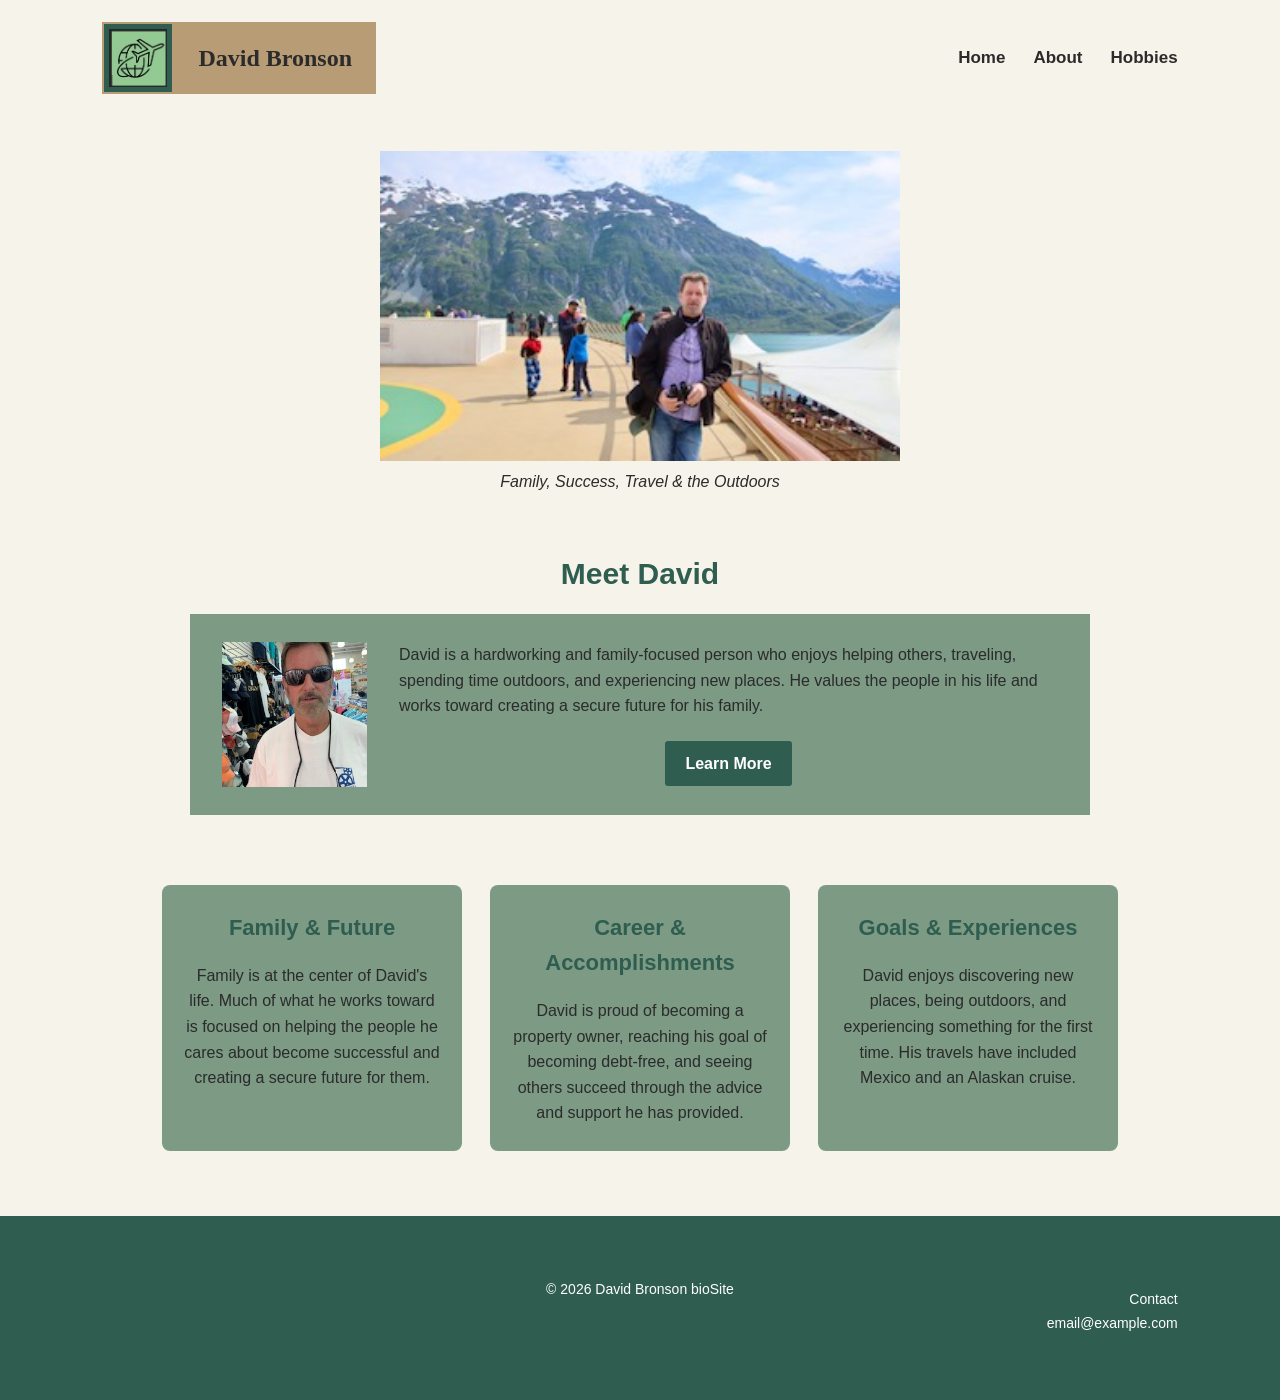
==== index.html @ 155d713a "Module 6.3 bioSite development" ====
<!--
    Wendy Bronson
    09/09/2026
    Assignment 6.3: bioSite Development
-->

<!DOCTYPE html>
<html lang="en">

<head>
    <meta charset="UTF-8">
    <meta name="viewport" content="width=device-width, initial-scale=1.0">
    <title>David Bronson bioSite</title>
    <link rel="stylesheet" href="site.css">
</head>

<body>

    <header>

       <div class="brand">

            <div class="logo-box">
                <img src="images/Logo.jpg"
                     alt="David Bronson bioSite logo"
                     class="logo-img">
            </div>

            <div class="brand-name">
                David Bronson
            </div>

        </div>


        <nav>
            <a href="index.html">Home</a>
            <a href="about.html">About</a>
            <a href="hobbies.html">Hobbies</a>
        </nav>

    </header>

    <main>

        <!-- Hero Section -->
        <section class="hero">

            <figure>
                <img src="images/dave-alaska-cruise.jpg"
                     alt="David Bronson on an Alaska cruise">

                <figcaption>
                    Family, Success, Travel &amp; the Outdoors
                </figcaption>
            </figure>

        </section>

        <!-- Meet David Section -->
        <section class="meet-david">

            <h2>Meet David</h2>

            <div class="meet-card">

                <img src="images/dave-portrait.jpeg"
                     alt="Portrait of David Bronson">

                <div class="meet-text">

                    <p>
                        David is a hardworking and family-focused person who
                        enjoys helping others, traveling, spending time outdoors,
                        and experiencing new places. He values the people in his
                        life and works toward creating a secure future for his
                        family.
                    </p>

                    <a class="button" href="about.html">Learn More</a>

                </div>

            </div>

        </section>

        <!-- Highlight Cards -->
        <section class="highlights">

            <div class="card">

                <h3>Family &amp; Future</h3>

                <p>
                    Family is at the center of David's life. Much of what he
                    works toward is focused on helping the people he cares about
                    become successful and creating a secure future for them.
                </p>

            </div>

            <div class="card">

                <h3>Career &amp; Accomplishments</h3>

                <p>
                    David is proud of becoming a property owner, reaching his
                    goal of becoming debt-free, and seeing others succeed through
                    the advice and support he has provided.
                </p>

            </div>

            <div class="card">

                <h3>Goals &amp; Experiences</h3>

                <p>
                    David enjoys discovering new places, being outdoors, and
                    experiencing something for the first time. His travels have
                    included Mexico and an Alaskan cruise.
                </p>

            </div>

        </section>

    </main>

    <!-- Footer -->
    <footer>

        <div class="footer-content">

            <p>&copy; 2026 David Bronson bioSite</p>

            <div class="contact">
                <p>Contact</p>
                <p>email@example.com</p>
            </div>

        </div>

    </footer>

</body>

</html></html>
---- site.css ----
/*
    Wendy Bronson
    09/09/2026
    Assignment 6.3: bioSite Development
*/

/* =========================
   General Page Styles
   ========================= */

body {
    margin: 0;
    font-family: Arial, Helvetica, sans-serif;
    font-size: 16px;
    line-height: 1.6;
    background-color: #F6F3EA;
    color: #2B2B2B;
}

/* =========================
   Headings and Text
   ========================= */

h1 {
    font-family: Georgia, "Times New Roman", serif;
    font-size: 44px;
    font-weight: bold;
    color: #2F5D50;
    margin: 0;
}

h2 {
    font-family: Arial, Helvetica, sans-serif;
    font-size: 30px;
    font-weight: bold;
    color: #2F5D50;
}

h3 {
    font-family: Arial, Helvetica, sans-serif;
    font-size: 22px;
    font-weight: bold;
    color: #2F5D50;
}

p {
    font-family: Arial, Helvetica, sans-serif;
    font-size: 16px;
    color: #2B2B2B;
}

/* =========================
   Header
   ========================= */

header {
    width: 84%;
    max-width: 1200px;
    margin: 0 auto;
    padding: 22px 0;
    display: flex;
    justify-content: space-between;
    align-items: center;
}

/* =========================
   Brand and Logo
   ========================= */

.brand {
    display: flex;
    align-items: center;
}

.logo-box {
    width: 72px;
    height: 72px;
    background-color: #2F5D50;
    border: 2px solid #B79C76;
    display: flex;
    align-items: center;
    justify-content: center;
    box-sizing: border-box;
}

.logo-img {
    width: 58px;
    height: 58px;
    object-fit: contain;
}

.brand-name {
    height: 72px;
    padding: 0 24px;
    background-color: #B79C76;
    color: #2B2B2B;
    font-family: Georgia, "Times New Roman", serif;
    font-size: 24px;
    font-weight: bold;
    display: flex;
    align-items: center;
    box-sizing: border-box;
}

/* =========================
   Navigation
   ========================= */

nav {
    display: flex;
    align-items: center;
}

nav a {
    font-family: Arial, Helvetica, sans-serif;
    font-size: 17px;
    font-weight: bold;
    color: #2B2B2B;
    text-decoration: none;
    margin-left: 28px;
}

nav a:hover {
    color: #2F5D50;
    text-decoration: underline;
}

/* =========================
   Main Content
   ========================= */

main {
    width: 84%;
    max-width: 1100px;
    margin: 35px auto 0;
}

/* =========================
   Hero Section
   ========================= */

.hero {
    text-align: center;
    margin-bottom: 55px;
}

.hero figure {
    margin: 0 auto;
}

.hero img {
    width: 520px;
    max-width: 100%;
    height: 310px;
    object-fit: cover;
    display: block;
    margin: 0 auto;
}

.hero figcaption {
    margin-top: 8px;
    font-family: Arial, Helvetica, sans-serif;
    font-size: 16px;
    font-style: italic;
    color: #2B2B2B;
}

/* =========================
   Meet David Section
   ========================= */

.meet-david {
    text-align: center;
    margin-bottom: 70px;
}

.meet-david h2 {
    margin-bottom: 16px;
}

.meet-card {
    max-width: 900px;
    margin: 0 auto;
    padding: 28px 32px;
    background-color: #7C9A84;
    display: flex;
    align-items: center;
    gap: 32px;
    box-sizing: border-box;
}

.meet-card img {
    width: 145px;
    height: 145px;
    object-fit: cover;
    flex-shrink: 0;
}

.meet-text {
    flex: 1;
    text-align: left;
}

.meet-text p {
    margin: 0;
}

.meet-text .button {
    display: table;
    margin: 22px auto 0;
}

/* =========================
   Highlight Cards
   ========================= */

.highlights {
    display: flex;
    justify-content: center;
    align-items: stretch;
    gap: 28px;
    margin-bottom: 65px;
}

.card {
    background-color: #7C9A84;
    padding: 25px 22px;
    border-radius: 8px;
    box-sizing: border-box;
}

.highlights .card {
    flex: 1;
    max-width: 300px;
    min-height: 230px;
    text-align: center;
}

.highlights h3 {
    margin-top: 0;
    margin-bottom: 18px;
}

.card p {
    margin-bottom: 0;
}

/* =========================
   Buttons
   ========================= */

.button {
    display: inline-block;
    background-color: #2F5D50;
    color: white;
    padding: 10px 20px;
    text-decoration: none;
    font-family: Arial, Helvetica, sans-serif;
    font-size: 16px;
    font-weight: bold;
    border-radius: 3px;
}

.button:hover {
    background-color: #B79C76;
    color: #2B2B2B;
}

/* =========================
   General Images
   ========================= */

img {
    max-width: 100%;
    height: auto;
}

figure {
    text-align: center;
}

/* =========================
   Footer
   ========================= */

footer {
    background-color: #2F5D50;
    color: white;
    margin-top: 55px;
    padding: 32px 8%;
}

.footer-content {
    position: relative;
    max-width: 1100px;
    min-height: 90px;
    margin: 0 auto;
    text-align: center;
}

.footer-content > p {
    color: white;
    margin: 30px 0 0;
    font-size: 14px;
}

.contact {
    position: absolute;
    top: 8px;
    right: 0;
    text-align: right;
}

.contact p {
    margin: 2px 0;
    color: white;
    font-size: 14px;
}
/* =========================
   About Page
   ========================= */

.about-intro {
    text-align: center;
    margin-bottom: 40px;
}

.about-portrait {
    width: 280px;
    height: 350px;
    object-fit: cover;
}

.about-story {
    margin-bottom: 50px;
}

.about-story h2 {
    text-align: center;
}

.about-story .card {
    max-width: 950px;
    margin: 0 auto;
}

.personal-highlight {
    text-align: center;
    margin-bottom: 60px;
}
/* =========================
   About Page
   ========================= */

.about-intro {
    text-align: center;
    margin-bottom: 45px;
}

.about-intro h2 {
    margin-bottom: 20px;
}

.about-portrait {
    width: 280px;
    height: 350px;
    object-fit: cover;
}

.about-intro figcaption {
    margin-top: 8px;
    font-size: 16px;
    font-style: italic;
}

.about-story {
    margin-bottom: 55px;
}

.about-story h2 {
    text-align: center;
}

.about-story .card {
    margin-bottom: 18px;
    
}

.about-story .card p:first-child {
    margin-top: 0;
}

.about-story .card p:last-child {
    margin-bottom: 0;
}

.personal-highlight {
    text-align: center;
    margin-bottom: 70px;
}

.personal-highlight .card {
    max-width: 650px;
    margin: 0 auto;
    padding: 28px;
}


/* =========================
   Hobbies Page
   ========================= */

.hobbies-intro {
    text-align: center;
    margin-bottom: 50px;
}

.hobbies-intro p {
    max-width: 750px;
    margin: 0 auto;
}

.hobby-section {
    display: flex;
    align-items: center;
    gap: 50px;
    margin-bottom: 60px;
}

.hobby-section.reverse {
    flex-direction: row-reverse;
}

.hobby-image,
.hobby-text {
    flex: 1;
}

.hobby-image img {
    width: 100%;
    max-width: 420px;
    height: 300px;
    object-fit: cover;
}

.hobby-text {
    text-align: left;
}

.hobby-text h3 {
    margin-top: 0;
}
/* =========================
   Responsive Layout
   ========================= */

@media screen and (max-width: 768px) {

    header {
        width: 90%;
        flex-direction: column;
        gap: 20px;
        text-align: center;
    }

    .brand {
        justify-content: center;
    }

    nav {
        justify-content: center;
        flex-wrap: wrap;
    }

    nav a {
        margin: 5px 12px;
    }

    main {
        width: 90%;
    }

    .hero img {
        width: 100%;
        height: auto;
    }

    .meet-card {
        flex-direction: column;
        text-align: center;
    }

    .meet-text {
        text-align: center;
    }

    .highlights {
        flex-direction: column;
        align-items: center;
    }

    .highlights .card {
        width: 100%;
        max-width: 500px;
    }

    /* About page */
    .about-portrait {
        width: 100%;
        max-width: 280px;
        height: auto;
    }

    /* Hobbies page */
    .hobby-section,
    .hobby-section.reverse {
        flex-direction: column;
    }

    .hobby-text {
        text-align: center;
    }

    .contact {
        position: static;
        margin-top: 18px;
        text-align: center;
    }

    .footer-content > p {
        margin-top: 10px;
    }
}
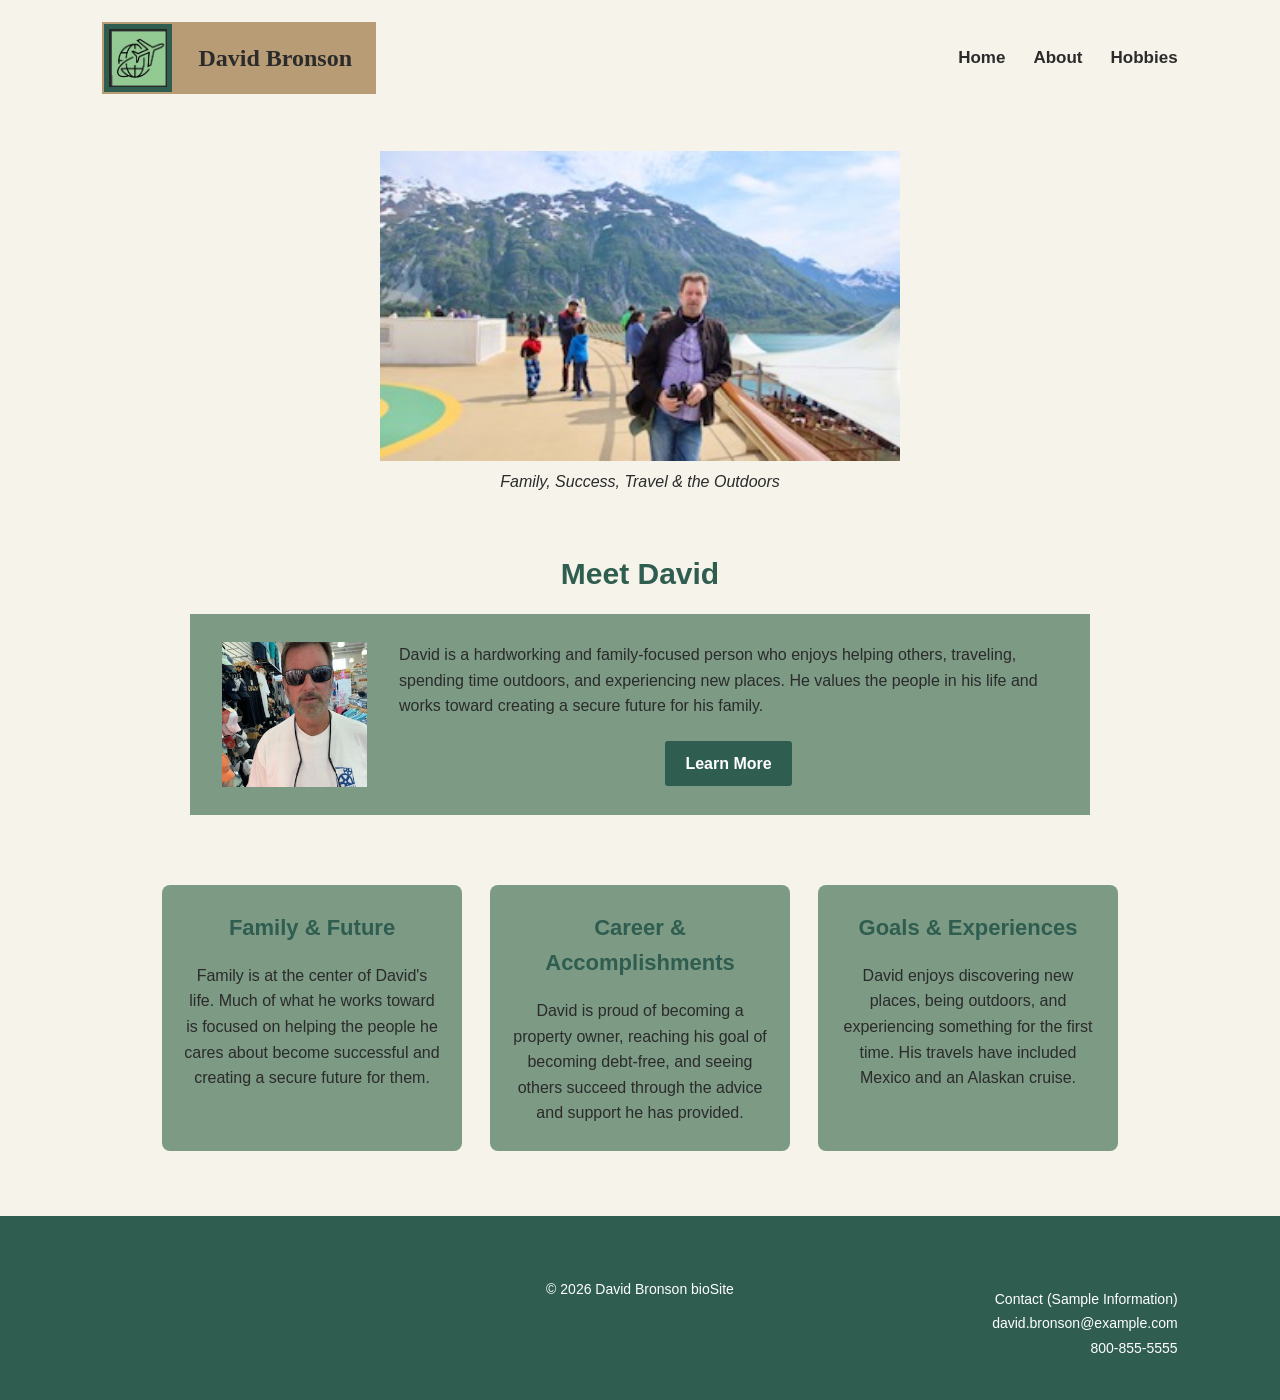
==== commit bc21dec5: "Biosite commit for contact and website link" ====
--- a/index.html
+++ b/index.html
@@ -1,7 +1,7 @@
 <!--
     Wendy Bronson
-    09/09/2026
-    Assignment 6.3: bioSite Development
+    September 15, 2026
+    bioSite: Development and GitHub Pages Deployment
 -->
 
 <!DOCTYPE html>
@@ -18,7 +18,7 @@
 
     <header>
 
-       <div class="brand">
+        <div class="brand">
 
             <div class="logo-box">
                 <img src="images/Logo.jpg"
@@ -26,12 +26,11 @@
                      class="logo-img">
             </div>
 
-            <div class="brand-name">
+            <h1 class="brand-name">
                 David Bronson
-            </div>
+            </h1>
 
         </div>
-
 
         <nav>
             <a href="index.html">Home</a>
@@ -43,8 +42,8 @@
 
     <main>
 
-        <!-- Hero Section -->
-        <section class="hero">
+        <!-- Hero Area -->
+        <div class="hero">
 
             <figure>
                 <img src="images/dave-alaska-cruise.jpg"
@@ -55,7 +54,7 @@
                 </figcaption>
             </figure>
 
-        </section>
+        </div>
 
         <!-- Meet David Section -->
         <section class="meet-david">
@@ -87,6 +86,8 @@
 
         <!-- Highlight Cards -->
         <section class="highlights">
+
+            <h2 class="visually-hidden">David's Highlights</h2>
 
             <div class="card">
 
@@ -128,7 +129,6 @@
 
     </main>
 
-    <!-- Footer -->
     <footer>
 
         <div class="footer-content">
@@ -136,8 +136,9 @@
             <p>&copy; 2026 David Bronson bioSite</p>
 
             <div class="contact">
-                <p>Contact</p>
-                <p>email@example.com</p>
+                <p>Contact (Sample Information)</p>
+                <p>david.bronson@example.com</p>
+                <p>800-855-5555</p>
             </div>
 
         </div>
@@ -146,4 +147,4 @@
 
 </body>
 
-</html></html>+</html>
--- a/site.css
+++ b/site.css
@@ -1,7 +1,7 @@
 /*
     Wendy Bronson
-    09/09/2026
-    Assignment 6.3: bioSite Development
+    September 15, 2026
+    bioSite: Development and GitHub Pages Deployment
 */
 
 /* =========================
@@ -244,6 +244,18 @@
 .card p {
     margin-bottom: 0;
 }
+.visually-hidden {
+    position: absolute;
+    width: 1px;
+    height: 1px;
+    padding: 0;
+    margin: -1px;
+    overflow: hidden;
+    clip: rect(0, 0, 0, 0);
+    white-space: nowrap;
+    border: 0;
+}
+
 
 /* =========================
    Buttons
@@ -382,8 +394,8 @@
 }
 
 .about-story .card {
-    margin-bottom: 18px;
-    
+    max-width: 950px;
+    margin: 0 auto 18px;
 }
 
 .about-story .card p:first-child {
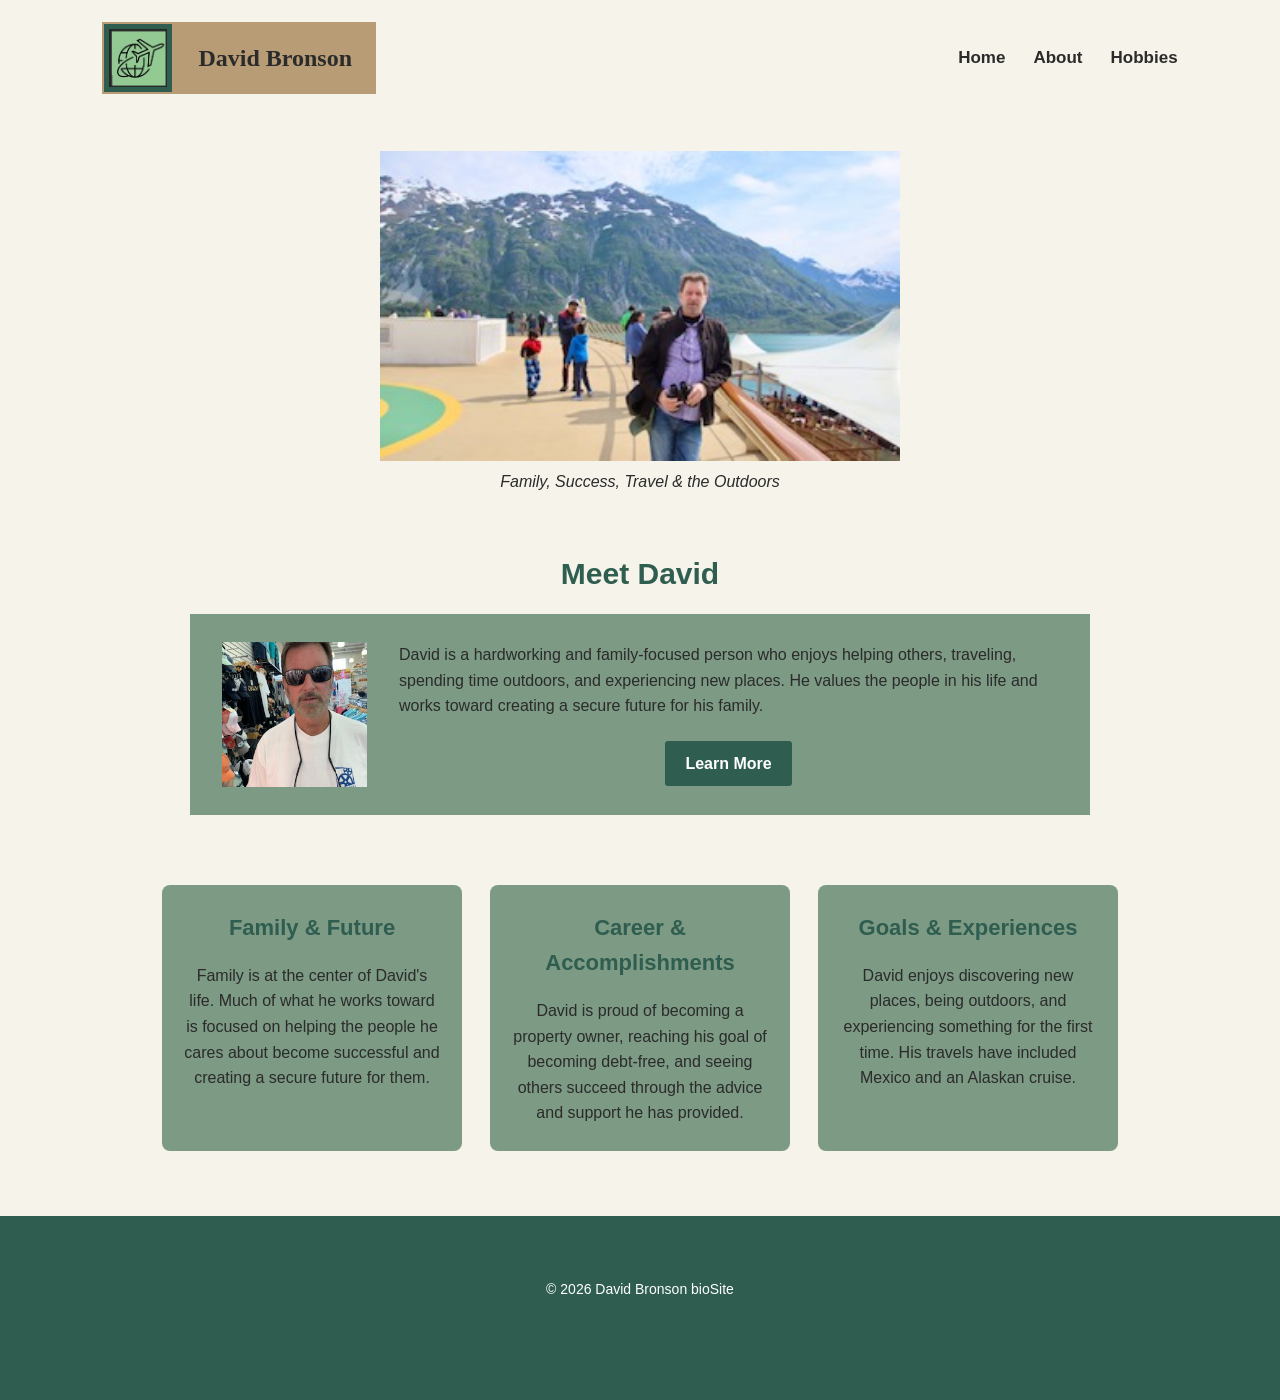
==== commit 5c0b83fc: "Biosite updated" ====
--- a/index.html
+++ b/index.html
@@ -1,7 +1,8 @@
+
 <!--
     Wendy Bronson
-    September 15, 2026
-    bioSite: Development and GitHub Pages Deployment
+    October 4, 2026
+    Module 10.2: bioSite Final Submission
 -->
 
 <!DOCTYPE html>
@@ -17,7 +18,6 @@
 <body>
 
     <header>
-
         <div class="brand">
 
             <div class="logo-box">
@@ -26,9 +26,7 @@
                      class="logo-img">
             </div>
 
-            <h1 class="brand-name">
-                David Bronson
-            </h1>
+            <h1 class="brand-name">David Bronson</h1>
 
         </div>
 
@@ -69,14 +67,17 @@
                 <div class="meet-text">
 
                     <p>
-                        David is a hardworking and family-focused person who
-                        enjoys helping others, traveling, spending time outdoors,
-                        and experiencing new places. He values the people in his
-                        life and works toward creating a secure future for his
-                        family.
+                        David is a hardworking and family-focused
+                        person who enjoys helping others, traveling,
+                        spending time outdoors, and experiencing new
+                        places. He values the people in his life and
+                        works toward creating a secure future for
+                        his family.
                     </p>
 
-                    <a class="button" href="about.html">Learn More</a>
+                    <a class="button" href="about.html">
+                        Learn More
+                    </a>
 
                 </div>
 
@@ -87,16 +88,19 @@
         <!-- Highlight Cards -->
         <section class="highlights">
 
-            <h2 class="visually-hidden">David's Highlights</h2>
+            <h2 class="visually-hidden">
+                David's Highlights
+            </h2>
 
             <div class="card">
 
                 <h3>Family &amp; Future</h3>
 
                 <p>
-                    Family is at the center of David's life. Much of what he
-                    works toward is focused on helping the people he cares about
-                    become successful and creating a secure future for them.
+                    Family is at the center of David's life.
+                    Much of what he works toward is focused
+                    on helping the people he cares about become
+                    successful and creating a secure future for them.
                 </p>
 
             </div>
@@ -106,9 +110,10 @@
                 <h3>Career &amp; Accomplishments</h3>
 
                 <p>
-                    David is proud of becoming a property owner, reaching his
-                    goal of becoming debt-free, and seeing others succeed through
-                    the advice and support he has provided.
+                    David is proud of becoming a property owner,
+                    reaching his goal of becoming debt-free, and
+                    seeing others succeed through the advice
+                    and support he has provided.
                 </p>
 
             </div>
@@ -118,9 +123,10 @@
                 <h3>Goals &amp; Experiences</h3>
 
                 <p>
-                    David enjoys discovering new places, being outdoors, and
-                    experiencing something for the first time. His travels have
-                    included Mexico and an Alaskan cruise.
+                    David enjoys discovering new places, being
+                    outdoors, and experiencing something for the
+                    first time. His travels have included Mexico
+                    and an Alaskan cruise.
                 </p>
 
             </div>
@@ -130,21 +136,10 @@
     </main>
 
     <footer>
-
         <div class="footer-content">
-
             <p>&copy; 2026 David Bronson bioSite</p>
-
-            <div class="contact">
-                <p>Contact (Sample Information)</p>
-                <p>david.bronson@example.com</p>
-                <p>800-855-5555</p>
-            </div>
-
         </div>
-
     </footer>
 
 </body>
-
-</html>+</html>
--- a/site.css
+++ b/site.css
@@ -1,7 +1,7 @@
 /*
     Wendy Bronson
-    September 15, 2026
-    bioSite: Development and GitHub Pages Deployment
+    October 4, 2026
+    Module 10.2: bioSite Final Submission
 */
 
 /* =========================
@@ -316,18 +316,6 @@
     font-size: 14px;
 }
 
-.contact {
-    position: absolute;
-    top: 8px;
-    right: 0;
-    text-align: right;
-}
-
-.contact p {
-    margin: 2px 0;
-    color: white;
-    font-size: 14px;
-}
 /* =========================
    About Page
    ========================= */
@@ -360,6 +348,8 @@
     text-align: center;
     margin-bottom: 60px;
 }
+
+
 /* =========================
    About Page
    ========================= */
@@ -533,13 +523,52 @@
         text-align: center;
     }
 
-    .contact {
-        position: static;
-        margin-top: 18px;
-        text-align: center;
-    }
-
+   
     .footer-content > p {
         margin-top: 10px;
     }
-}+}
+
+
+/* =========================
+   Module 10.2 Final Updates
+   ========================= */
+
+/* About Page - Shorter Sections */
+
+.about-grid {
+    display: grid;
+    grid-template-columns: repeat(2, minmax(0, 1fr));
+    gap: 22px;
+    max-width: 950px;
+    margin: 0 auto;
+}
+
+.about-grid .card h3 {
+    margin: 0 0 10px;
+}
+
+.about-grid .card p + p {
+    margin-top: 14px;
+}
+
+/* Hobbies Page - Photo Captions */
+
+.hobby-image figure {
+    margin: 0;
+}
+
+.hobby-image figcaption {
+    margin-top: 8px;
+    font-style: italic;
+}
+
+/* Responsive About Page */
+
+@media screen and (max-width: 768px) {
+
+    .about-grid {
+        grid-template-columns: 1fr;
+    }
+
+}
